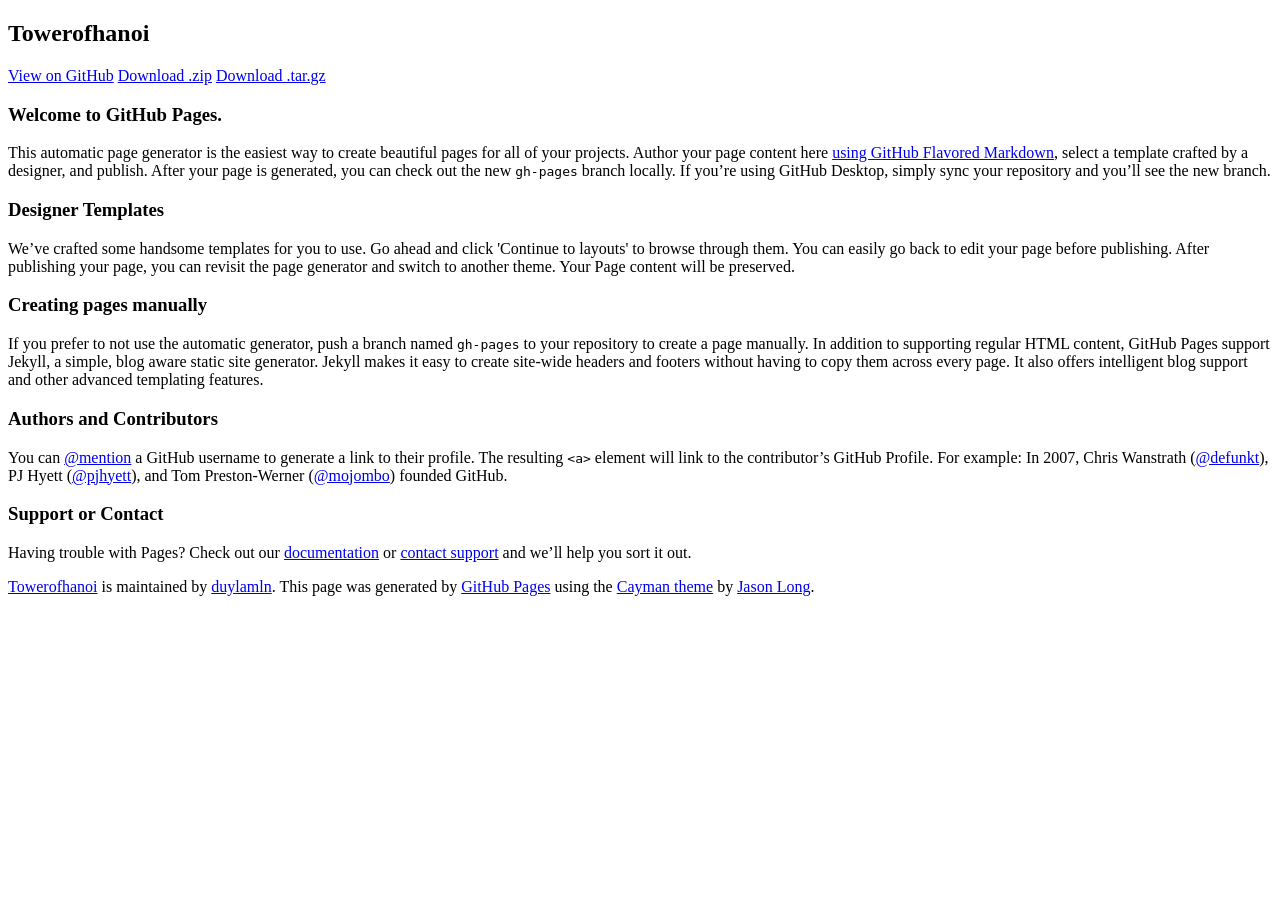
==== index.html @ 609c1df2 "Create gh-pages branch via GitHub" ====
<!DOCTYPE html>
<html lang="en-us">
  <head>
    <meta charset="UTF-8">
    <title>Towerofhanoi by duylamln</title>
    <meta name="viewport" content="width=device-width, initial-scale=1">
    <link rel="stylesheet" type="text/css" href="stylesheets/normalize.css" media="screen">
    <link href='https://fonts.googleapis.com/css?family=Open+Sans:400,700' rel='stylesheet' type='text/css'>
    <link rel="stylesheet" type="text/css" href="stylesheets/stylesheet.css" media="screen">
    <link rel="stylesheet" type="text/css" href="stylesheets/github-light.css" media="screen">
  </head>
  <body>
    <section class="page-header">
      <h1 class="project-name">Towerofhanoi</h1>
      <h2 class="project-tagline"></h2>
      <a href="https://github.com/duylamln/TowerOfHanoi" class="btn">View on GitHub</a>
      <a href="https://github.com/duylamln/TowerOfHanoi/zipball/master" class="btn">Download .zip</a>
      <a href="https://github.com/duylamln/TowerOfHanoi/tarball/master" class="btn">Download .tar.gz</a>
    </section>

    <section class="main-content">
      <h3>
<a id="welcome-to-github-pages" class="anchor" href="#welcome-to-github-pages" aria-hidden="true"><span aria-hidden="true" class="octicon octicon-link"></span></a>Welcome to GitHub Pages.</h3>

<p>This automatic page generator is the easiest way to create beautiful pages for all of your projects. Author your page content here <a href="https://guides.github.com/features/mastering-markdown/">using GitHub Flavored Markdown</a>, select a template crafted by a designer, and publish. After your page is generated, you can check out the new <code>gh-pages</code> branch locally. If you’re using GitHub Desktop, simply sync your repository and you’ll see the new branch.</p>

<h3>
<a id="designer-templates" class="anchor" href="#designer-templates" aria-hidden="true"><span aria-hidden="true" class="octicon octicon-link"></span></a>Designer Templates</h3>

<p>We’ve crafted some handsome templates for you to use. Go ahead and click 'Continue to layouts' to browse through them. You can easily go back to edit your page before publishing. After publishing your page, you can revisit the page generator and switch to another theme. Your Page content will be preserved.</p>

<h3>
<a id="creating-pages-manually" class="anchor" href="#creating-pages-manually" aria-hidden="true"><span aria-hidden="true" class="octicon octicon-link"></span></a>Creating pages manually</h3>

<p>If you prefer to not use the automatic generator, push a branch named <code>gh-pages</code> to your repository to create a page manually. In addition to supporting regular HTML content, GitHub Pages support Jekyll, a simple, blog aware static site generator. Jekyll makes it easy to create site-wide headers and footers without having to copy them across every page. It also offers intelligent blog support and other advanced templating features.</p>

<h3>
<a id="authors-and-contributors" class="anchor" href="#authors-and-contributors" aria-hidden="true"><span aria-hidden="true" class="octicon octicon-link"></span></a>Authors and Contributors</h3>

<p>You can <a href="https://help.github.com/articles/basic-writing-and-formatting-syntax/#mentioning-users-and-teams" class="user-mention">@mention</a> a GitHub username to generate a link to their profile. The resulting <code>&lt;a&gt;</code> element will link to the contributor’s GitHub Profile. For example: In 2007, Chris Wanstrath (<a href="https://github.com/defunkt" class="user-mention">@defunkt</a>), PJ Hyett (<a href="https://github.com/pjhyett" class="user-mention">@pjhyett</a>), and Tom Preston-Werner (<a href="https://github.com/mojombo" class="user-mention">@mojombo</a>) founded GitHub.</p>

<h3>
<a id="support-or-contact" class="anchor" href="#support-or-contact" aria-hidden="true"><span aria-hidden="true" class="octicon octicon-link"></span></a>Support or Contact</h3>

<p>Having trouble with Pages? Check out our <a href="https://help.github.com/pages">documentation</a> or <a href="https://github.com/contact">contact support</a> and we’ll help you sort it out.</p>

      <footer class="site-footer">
        <span class="site-footer-owner"><a href="https://github.com/duylamln/TowerOfHanoi">Towerofhanoi</a> is maintained by <a href="https://github.com/duylamln">duylamln</a>.</span>

        <span class="site-footer-credits">This page was generated by <a href="https://pages.github.com">GitHub Pages</a> using the <a href="https://github.com/jasonlong/cayman-theme">Cayman theme</a> by <a href="https://twitter.com/jasonlong">Jason Long</a>.</span>
      </footer>

    </section>

  
  </body>
</html>
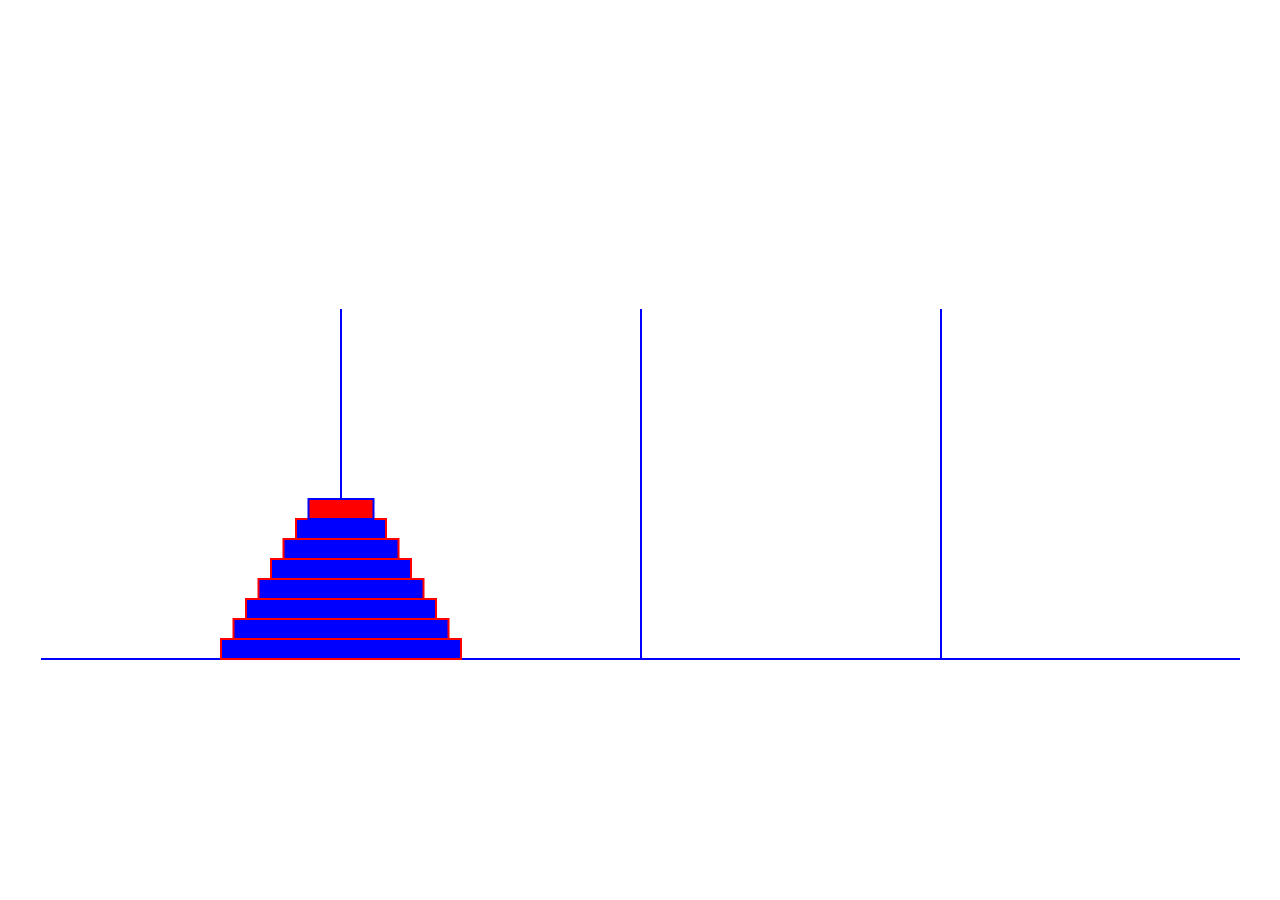
==== commit dcd6c5b2: "publish version 1" ====
--- a/index.html
+++ b/index.html
@@ -1,57 +1,22 @@
-<!DOCTYPE html>
-<html lang="en-us">
-  <head>
-    <meta charset="UTF-8">
-    <title>Towerofhanoi by duylamln</title>
-    <meta name="viewport" content="width=device-width, initial-scale=1">
-    <link rel="stylesheet" type="text/css" href="stylesheets/normalize.css" media="screen">
-    <link href='https://fonts.googleapis.com/css?family=Open+Sans:400,700' rel='stylesheet' type='text/css'>
-    <link rel="stylesheet" type="text/css" href="stylesheets/stylesheet.css" media="screen">
-    <link rel="stylesheet" type="text/css" href="stylesheets/github-light.css" media="screen">
-  </head>
-  <body>
-    <section class="page-header">
-      <h1 class="project-name">Towerofhanoi</h1>
-      <h2 class="project-tagline"></h2>
-      <a href="https://github.com/duylamln/TowerOfHanoi" class="btn">View on GitHub</a>
-      <a href="https://github.com/duylamln/TowerOfHanoi/zipball/master" class="btn">Download .zip</a>
-      <a href="https://github.com/duylamln/TowerOfHanoi/tarball/master" class="btn">Download .tar.gz</a>
-    </section>
+﻿<!DOCTYPE html>
+<html xmlns="http://www.w3.org/1999/xhtml">
+    <head>
+        <title>Hanoi Tower</title>
+        <link href="content/app.css" rel="stylesheet" />
+        <script src="js/jquery-1.12.2.min.js"></script>
+        <script src="js/fabric.js"></script>
 
-    <section class="main-content">
-      <h3>
-<a id="welcome-to-github-pages" class="anchor" href="#welcome-to-github-pages" aria-hidden="true"><span aria-hidden="true" class="octicon octicon-link"></span></a>Welcome to GitHub Pages.</h3>
+        
+    
+    </head>
+    <body>
+        <div class="tower-wrapper">
+            <canvas id="tower" width="1200" height="500"></canvas>
+        </div>
+    </body>
 
-<p>This automatic page generator is the easiest way to create beautiful pages for all of your projects. Author your page content here <a href="https://guides.github.com/features/mastering-markdown/">using GitHub Flavored Markdown</a>, select a template crafted by a designer, and publish. After your page is generated, you can check out the new <code>gh-pages</code> branch locally. If you’re using GitHub Desktop, simply sync your repository and you’ll see the new branch.</p>
 
-<h3>
-<a id="designer-templates" class="anchor" href="#designer-templates" aria-hidden="true"><span aria-hidden="true" class="octicon octicon-link"></span></a>Designer Templates</h3>
+</html>
+<script src="app/main.js"></script>
 
-<p>We’ve crafted some handsome templates for you to use. Go ahead and click 'Continue to layouts' to browse through them. You can easily go back to edit your page before publishing. After publishing your page, you can revisit the page generator and switch to another theme. Your Page content will be preserved.</p>
-
-<h3>
-<a id="creating-pages-manually" class="anchor" href="#creating-pages-manually" aria-hidden="true"><span aria-hidden="true" class="octicon octicon-link"></span></a>Creating pages manually</h3>
-
-<p>If you prefer to not use the automatic generator, push a branch named <code>gh-pages</code> to your repository to create a page manually. In addition to supporting regular HTML content, GitHub Pages support Jekyll, a simple, blog aware static site generator. Jekyll makes it easy to create site-wide headers and footers without having to copy them across every page. It also offers intelligent blog support and other advanced templating features.</p>
-
-<h3>
-<a id="authors-and-contributors" class="anchor" href="#authors-and-contributors" aria-hidden="true"><span aria-hidden="true" class="octicon octicon-link"></span></a>Authors and Contributors</h3>
-
-<p>You can <a href="https://help.github.com/articles/basic-writing-and-formatting-syntax/#mentioning-users-and-teams" class="user-mention">@mention</a> a GitHub username to generate a link to their profile. The resulting <code>&lt;a&gt;</code> element will link to the contributor’s GitHub Profile. For example: In 2007, Chris Wanstrath (<a href="https://github.com/defunkt" class="user-mention">@defunkt</a>), PJ Hyett (<a href="https://github.com/pjhyett" class="user-mention">@pjhyett</a>), and Tom Preston-Werner (<a href="https://github.com/mojombo" class="user-mention">@mojombo</a>) founded GitHub.</p>
-
-<h3>
-<a id="support-or-contact" class="anchor" href="#support-or-contact" aria-hidden="true"><span aria-hidden="true" class="octicon octicon-link"></span></a>Support or Contact</h3>
-
-<p>Having trouble with Pages? Check out our <a href="https://help.github.com/pages">documentation</a> or <a href="https://github.com/contact">contact support</a> and we’ll help you sort it out.</p>
-
-      <footer class="site-footer">
-        <span class="site-footer-owner"><a href="https://github.com/duylamln/TowerOfHanoi">Towerofhanoi</a> is maintained by <a href="https://github.com/duylamln">duylamln</a>.</span>
-
-        <span class="site-footer-credits">This page was generated by <a href="https://pages.github.com">GitHub Pages</a> using the <a href="https://github.com/jasonlong/cayman-theme">Cayman theme</a> by <a href="https://twitter.com/jasonlong">Jason Long</a>.</span>
-      </footer>
-
-    </section>
-
-  
-  </body>
-</html>
+<script src="app/index.js"></script>
--- a/content/app.css
+++ b/content/app.css
@@ -0,0 +1,16 @@
+﻿body {
+}
+
+.tower-wrapper {
+    position: relative;
+    top: 200px;
+    width: 1200px;
+    height: 500px;
+    margin: auto;
+    /*border: 2px solid blue;*/
+}
+
+.tower {
+    width: 100%;
+    height: 100%;
+}
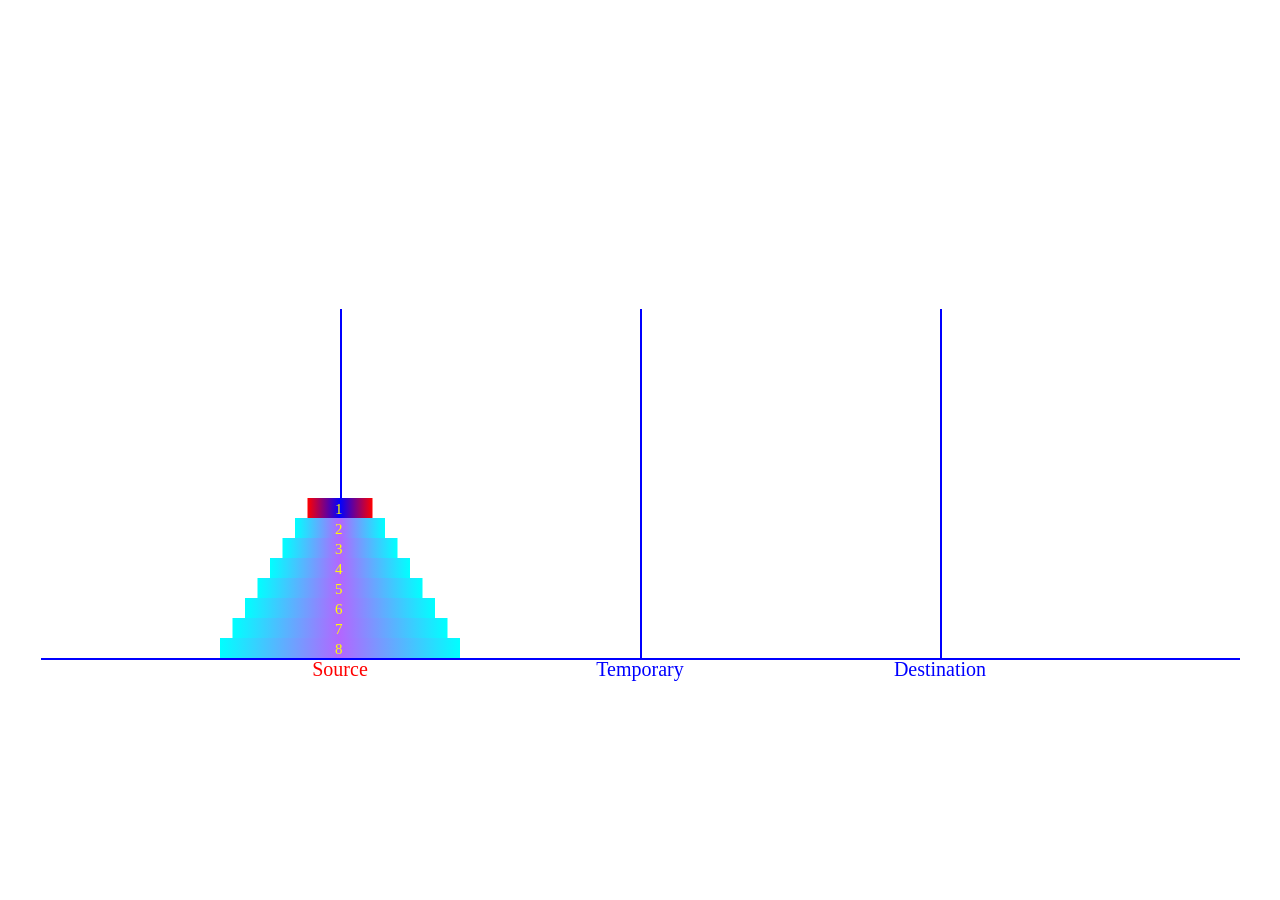
==== commit 5d229c15: "Change structure" ====
--- a/index.html
+++ b/index.html
@@ -3,20 +3,15 @@
     <head>
         <title>Hanoi Tower</title>
         <link href="content/app.css" rel="stylesheet" />
-        <script src="js/jquery-1.12.2.min.js"></script>
-        <script src="js/fabric.js"></script>
+        <script src="js/lib/jquery-1.12.2.min.js"></script>
+        <script src="js/lib/fabric.js"></script>
 
-        
-    
+        <script data-main="js/app.js" src="js/require.js"></script>
     </head>
     <body>
         <div class="tower-wrapper">
             <canvas id="tower" width="1200" height="500"></canvas>
         </div>
     </body>
+</html>
 
-
-</html>
-<script src="app/main.js"></script>
-
-<script src="app/index.js"></script>
